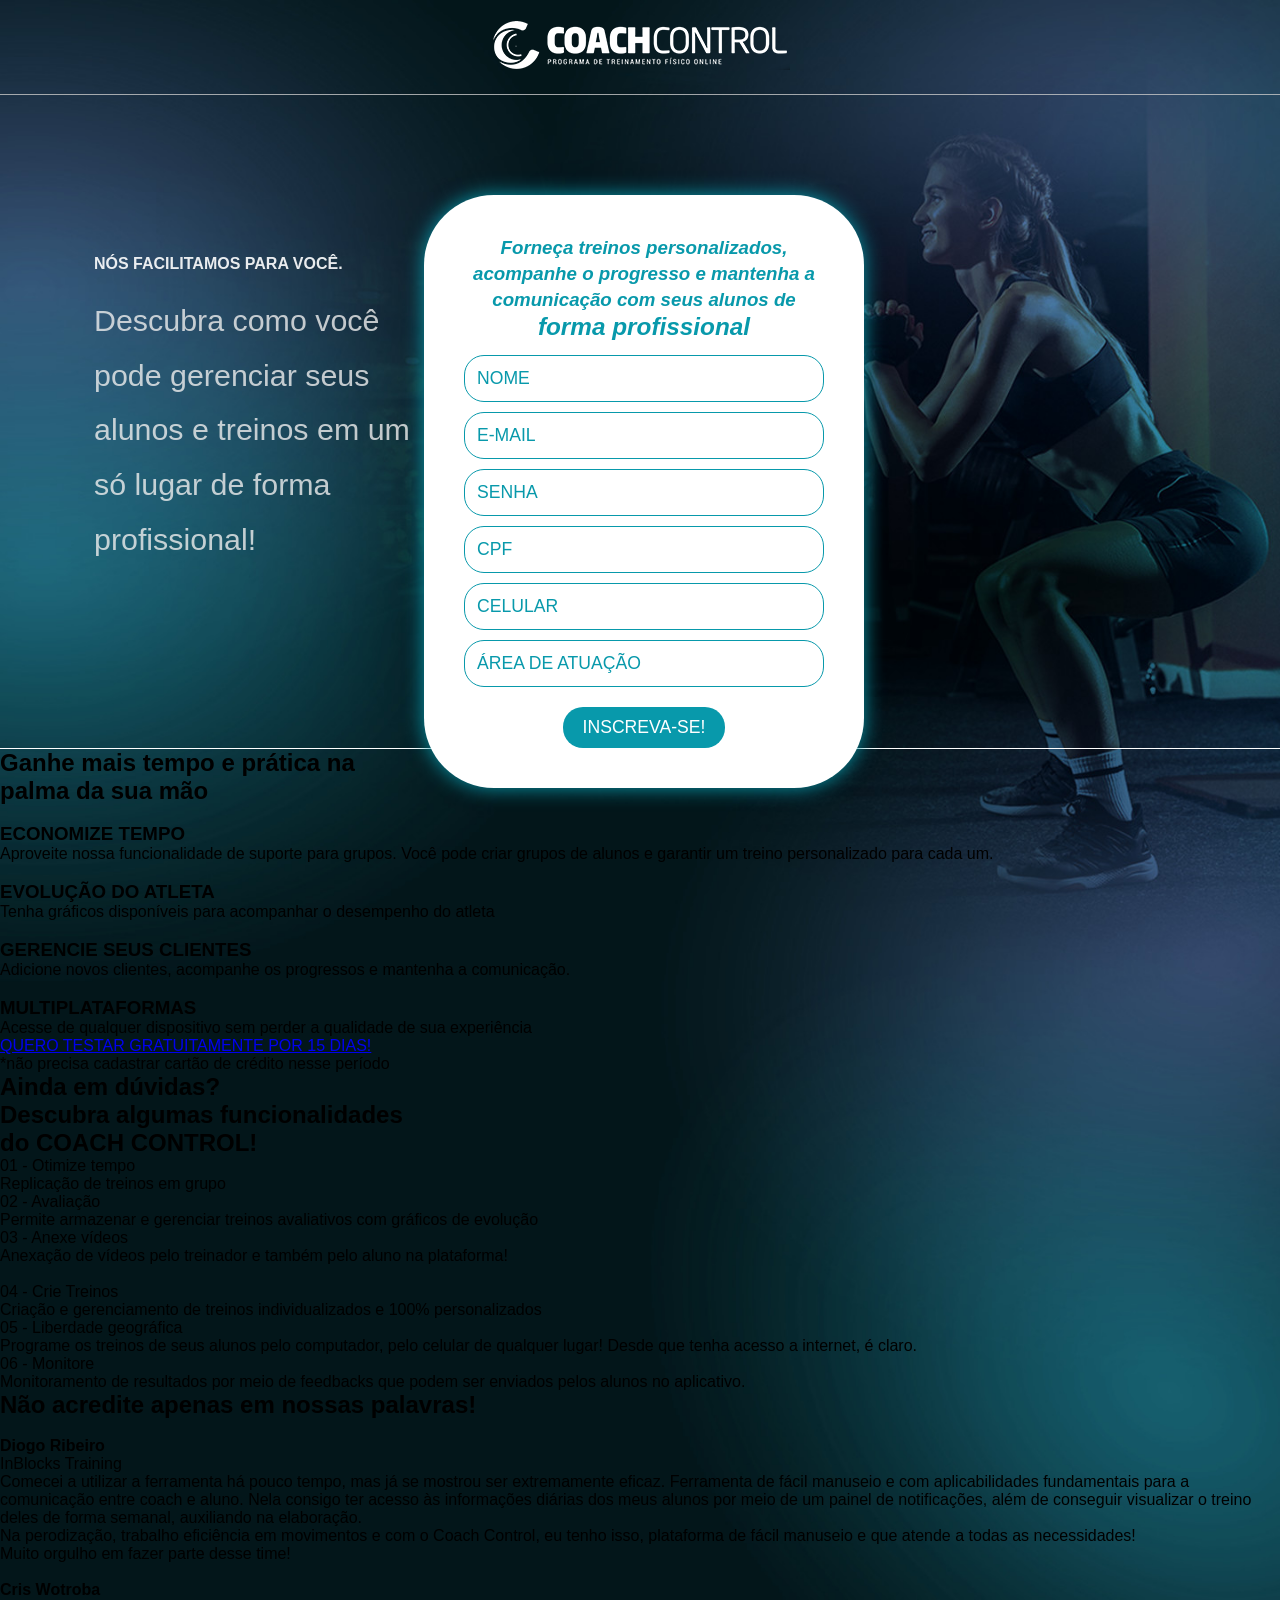
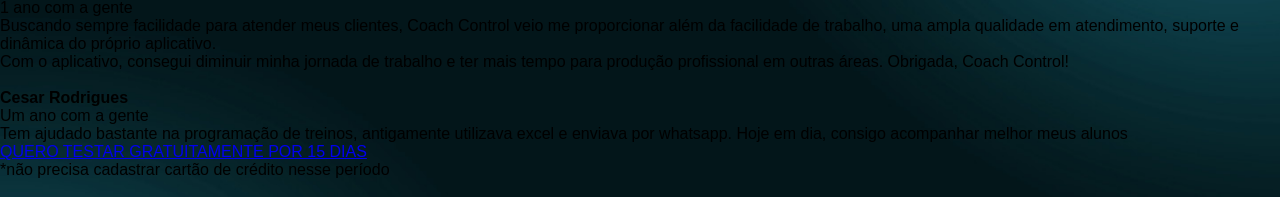
==== pagecaptura.html @ eb7161b2 "first commit" ====
<!DOCTYPE html>
<html lang="pt-br">
<head>
    <meta charset="UTF-8">
    <meta http-equiv="X-UA-Compatible" content="IE=edge">
    <meta name="viewport" content="width=device-width, initial-scale=1.0">
    <title>Coach Control</title>
    <link rel="stylesheet" href="assets/css/reset.css">
    <link rel="stylesheet" href="assets/css/stylecoach.css">
</head>
<body style="background-image: url('assets/img/fundo.jpg'); background-size: cover; background-color: #888;">
    

    <header class="header">
        <img src="assets/img/logo.png" alt="">
    </header>

    <main>

        <section class="intro_form">
            <div class="container intro_form_content">
                <div class="intro_left">
                    <h3>NÓS FACILITAMOS PARA VOCÊ.</h3>
                    <h2>Descubra como você pode gerenciar seus alunos e treinos em um só lugar de forma profissional!</h2>
                </div>
    
                <form action="" class="form">
                    <h3>Forneça treinos personalizados, acompanhe o progresso e mantenha a comunicação com seus alunos de <strong>forma profissional</strong></h3>
    
                    <input type="text" name="" id="" placeholder="NOME">
                    <input type="email" name="" id="" placeholder="E-MAIL">
                    <input type="password" name="" id="" placeholder="SENHA">
                    <input type="text" name="" id="" placeholder="CPF">
                    <input type="text" name="" id="" placeholder="CELULAR">
                    <input type="text" name="" id="" placeholder="ÁREA DE ATUAÇÃO">
    
                    <button class="btn_send_form" type="submit">INSCREVA-SE!</button>
                </form>
    
                <div class="intro_right"></div>
            </div>
            
        </section>

        <section>
            <header>
                <h2>Ganhe mais tempo e prática na <br> <strong>palma da sua mão</strong></h2>
            </header>

            <section>
                <article>
                    <img src="" alt="">
                    <h3>ECONOMIZE TEMPO</h3>
                    <p>Aproveite nossa funcionalidade de suporte para grupos. Você pode criar grupos de alunos e garantir um treino personalizado para cada um.</p>
                </article>

                <article>
                    <img src="" alt="">
                    <h3>EVOLUÇÃO DO ATLETA</h3>
                    <p>Tenha gráficos disponíveis para acompanhar o desempenho do atleta</p>
                </article>

                <article>
                    <img src="" alt="">
                    <h3>GERENCIE SEUS CLIENTES</h3>
                    <p>Adicione novos clientes, acompanhe os progressos e mantenha a comunicação.</p>
                </article>

                <article>
                    <img src="" alt="">
                    <h3>MULTIPLATAFORMAS</h3>
                    <p>Acesse de qualquer dispositivo sem perder a qualidade de sua experiência</p>
                </article>
            </section>

            <a href="#">QUERO TESTAR GRATUITAMENTE POR 15 DIAS!</a>
            <p>*não precisa cadastrar cartão de crédito nesse período</p>
        </section>

        <section>
            <header>
                <h2>Ainda em dúvidas? <br> Descubra algumas funcionalidades <br> do COACH CONTROL!</h2>
            </header>

            <div>
                <div>
                    <p>01 - Otimize tempo</p>
                    <span>Replicação de treinos em grupo</span>

                    <p>02 - Avaliação</p>
                    <span>Permite armazenar e gerenciar treinos avaliativos com gráficos de evolução</span>

                    <p>03 - Anexe vídeos</p>
                    <span>Anexação de vídeos pelo treinador e também pelo aluno na plataforma!</span>
                </div>

                <div>
                    <img src="" alt="">
                </div>

                <div>
                    <p>04 - Crie Treinos</p>
                    <span>Criação e gerenciamento de treinos individualizados e 100% personalizados</span>

                    <p>05 - Liberdade geográfica</p>
                    <span>Programe os treinos de seus alunos pelo computador, pelo celular de qualquer lugar! Desde que tenha acesso a internet, é claro.</span>

                    <p>06 - Monitore</p>
                    <span>Monitoramento de resultados por meio de feedbacks que podem ser enviados pelos alunos no aplicativo.</span>
                </div>
            </div>

        </section>

        <section>
            <header>
                <h2>Não acredite apenas em nossas palavras!</h2>
            </header>

            <section>
                <article>
                    <header>
                        <img src="" alt="">
                        <div>
                            <h4>Diogo Ribeiro</h4>
                            <p>InBlocks Training</p>
                        </div>
                    </header>
                    <div>
                        <p>
                            Comecei a utilizar a ferramenta há pouco tempo, mas já se mostrou ser extremamente eficaz. Ferramenta de fácil manuseio e com aplicabilidades fundamentais para a comunicação entre coach e aluno. Nela consigo ter acesso às informações diárias dos meus alunos por meio de um painel de notificações, além de conseguir visualizar o treino deles de forma semanal, auxiliando na elaboração.<br>
                            Na perodização, trabalho eficiência em movimentos e com o Coach Control, eu tenho isso, plataforma de fácil manuseio e que atende  a todas as necessidades!<br>
                            Muito orgulho em fazer parte desse time!
                        </p>
                    </div>
                </article>

                <article>
                    <header>
                        <img src="" alt="">
                        <div>
                            <h4>Cris Wotroba</h4>
                            <p>1 ano com a gente</p>
                        </div>
                    </header>
                    <div>
                        <p>
                            Buscando sempre facilidade para atender meus clientes, Coach Control veio me proporcionar além da facilidade de trabalho, uma ampla qualidade em atendimento, suporte e dinâmica do próprio aplicativo.<br>
                            Com o aplicativo, consegui diminuir minha jornada de trabalho e ter mais tempo para produção profissional em outras áreas. Obrigada, Coach Control!
                        </p>
                    </div>
                </article>

                <article>
                    <header>
                        <img src="" alt="">
                        <div>
                            <h4>Cesar Rodrigues</h4>
                            <p>Um ano com a gente</p>
                        </div>
                    </header>
                    <div>
                        <p>
                            Tem ajudado bastante na programação de treinos, antigamente utilizava excel e enviava por whatsapp. Hoje em dia, consigo acompanhar melhor meus alunos
                        </p>
                    </div>
                </article>
            </section>

            <a href="#">QUERO TESTAR GRATUITAMENTE POR 15 DIAS</a>
            <p>*não precisa cadastrar cartão de crédito nesse período</p>
        </section>

    </main>

    <footer>
        <p>
            <img src="" alt="">
        </p>
    </footer>
    
</body>
</html>
---- assets/css/stylecoach.css ----
:root{
    --color-blue: #0899AB;
}

.container{
    max-width: 1132px;
    margin: auto;
}

.container-full{
    width: 100%;
}

header.header{
    padding: 20px 10px;
    text-align: center;
}
.intro_form{
    border-top: 1px solid rgba(200, 200, 200, .8);
    border-bottom: 1px solid #fff;
}
.intro_form_content{
    display: flex;
    flex-wrap: wrap;
    padding: 100px 10px 0px;
    margin-bottom: -40px;
}

.intro_left{
    flex-basis: 340px;
    color: #fff;
    padding: 40px 10px;
}

.intro_left h3{
    text-transform: uppercase;
    font-size: 1em;
    margin: 20px 0;
    opacity: 0.9;
}
.intro_left h2{
    font-size: 1.9em;
    line-height: 1.8em;
    font-weight: 300;
    color: #eee;
    opacity: 0.8;
}

form.form{
    flex-basis: 440px;
    border-radius: 70px;
    background-color: #fff;
    padding: 40px;
    box-shadow: 0px 0px 20px var(--color-blue);
    color: var(--color-blue);
    text-align: center;
}

form.form h3{
    font-size: 1.3m;
    line-height: 1.4em;
    text-align: center;
    font-weight: 600;
    font-style: italic;
    margin-bottom: 8px;
}
form.form h3 strong{
    font-weight: bolder;
    font-size: 1.3001em;
}
form.form input{
    width: 100%;
    border: 1px solid var(--color-blue);
    padding: 12px;
    border-radius: 20px;
    margin: 5px 0;
    font-size: 1.1em;
    color: var(--color-blue);
}
form.form input:focus{
    outline: 1px solid var(--color-blue);
}
form.form input::placeholder{
    color: var(--color-blue);
}

form.form .btn_send_form{
    margin: 15px auto 0;
    padding: 10px 20px;
    font-size: 1.1em;
    background-color: var(--color-blue);
    border: none;
    border-radius: 20px;
    color: #fff;
    transition: all .2s;
}
form.form .btn_send_form:hover{
    cursor: pointer;
    transform: scale(1.05);
}
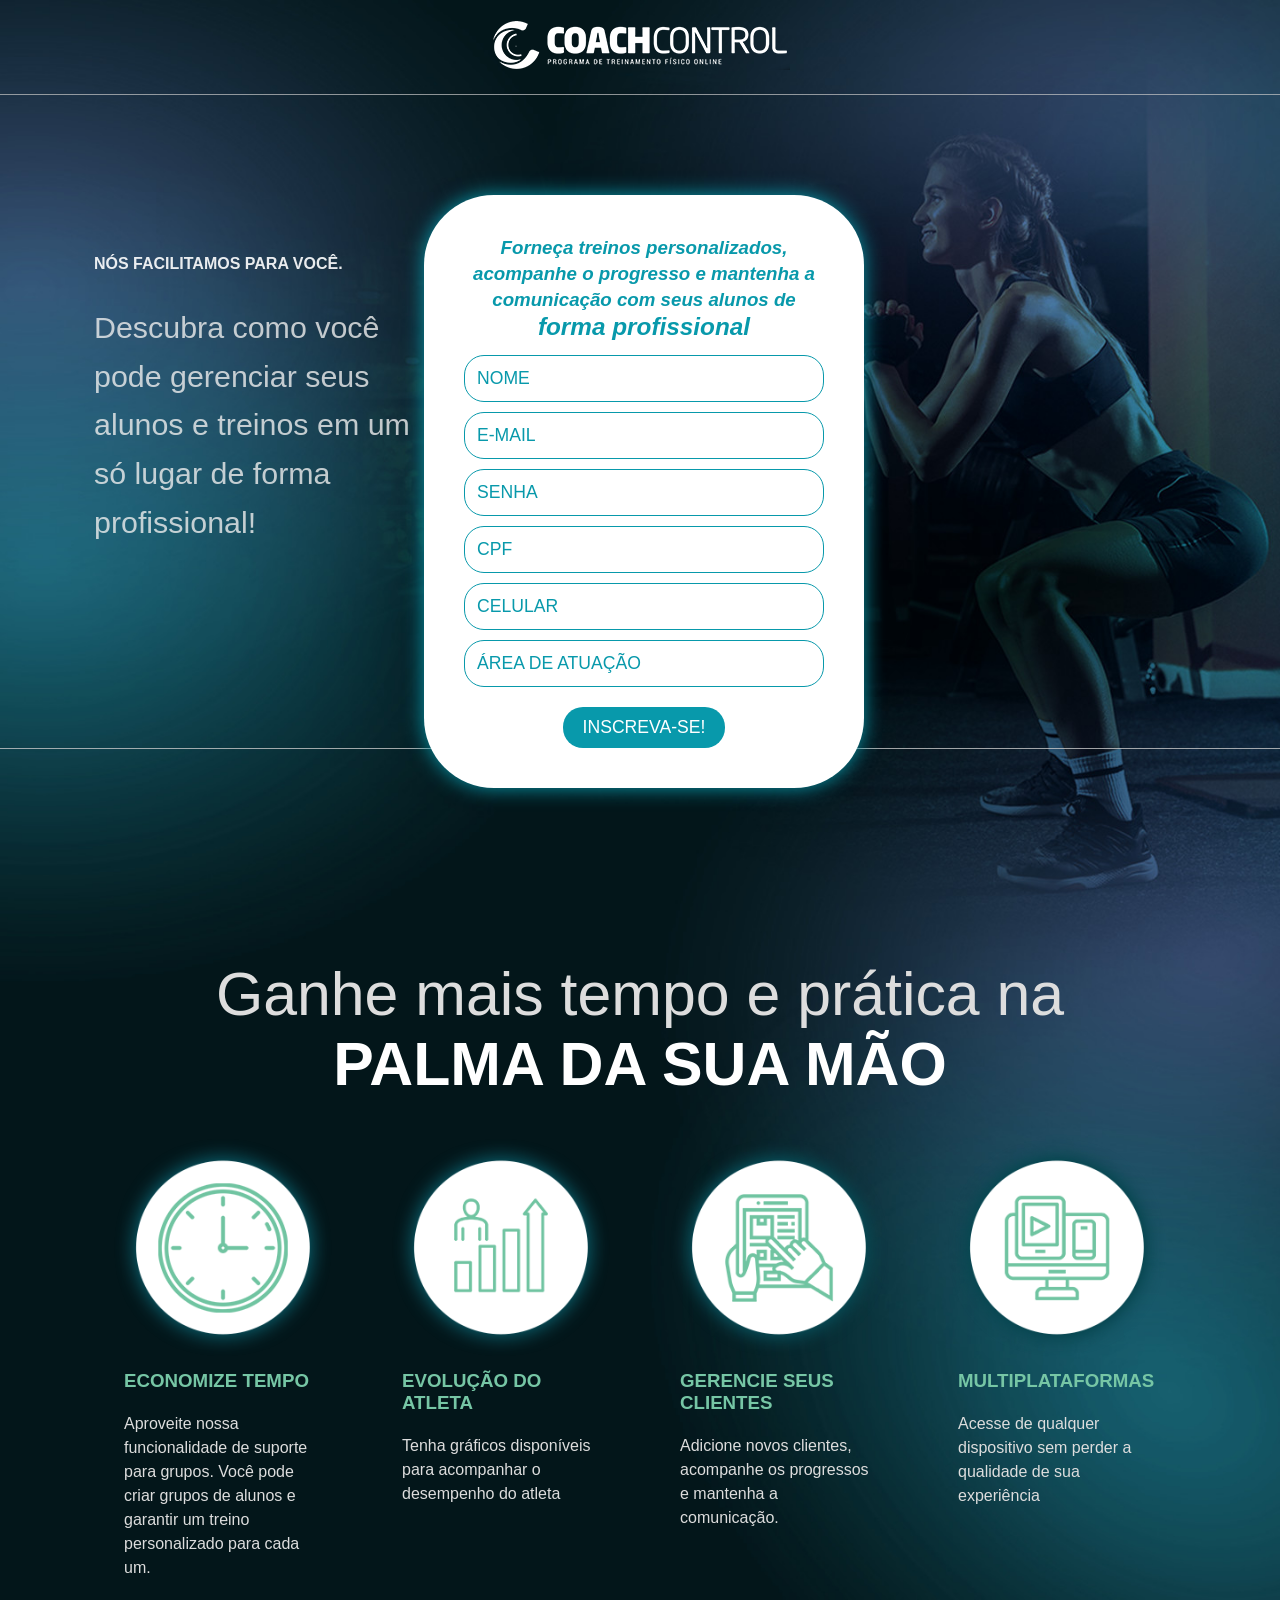
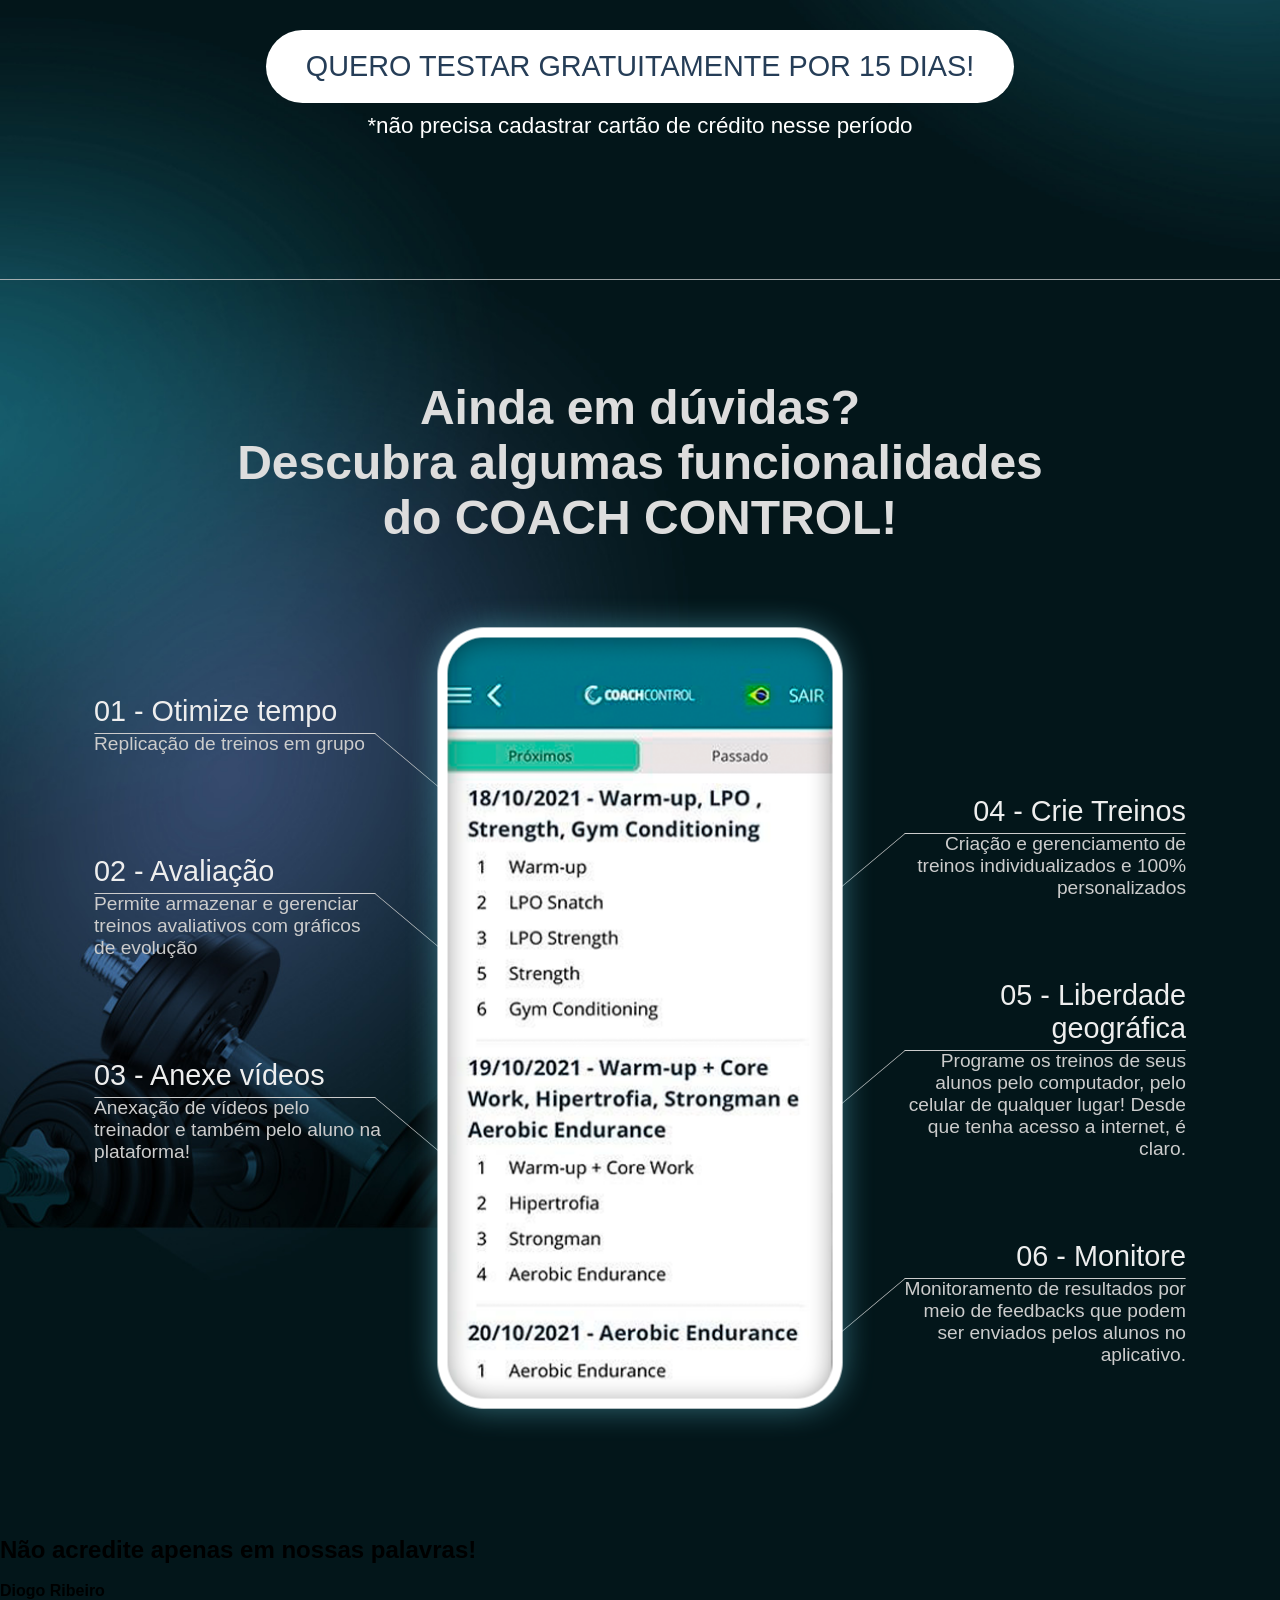
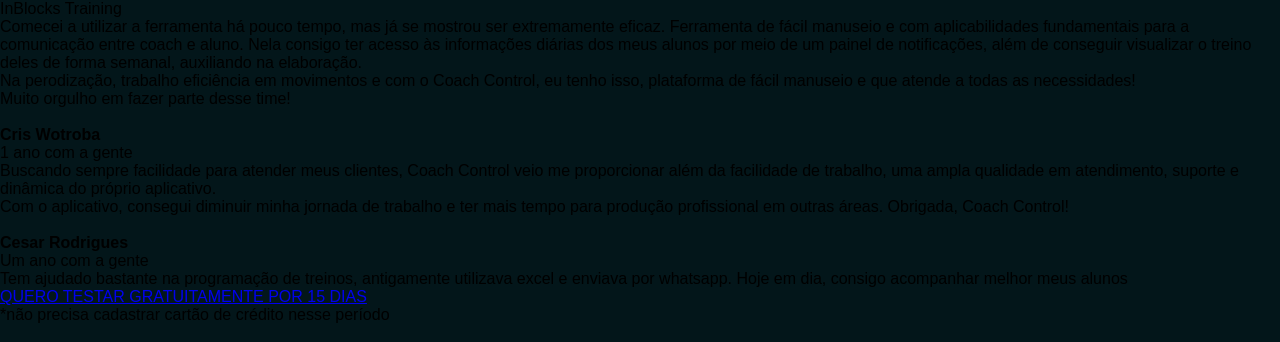
==== commit adaec702: "to na parte dos depoimentos" ====
--- a/pagecaptura.html
+++ b/pagecaptura.html
@@ -18,7 +18,7 @@
     <main>
 
         <section class="intro_form">
-            <div class="container intro_form_content">
+            <div class="container intro_form_content"> 
                 <div class="intro_left">
                     <h3>NÓS FACILITAMOS PARA VOCÊ.</h3>
                     <h2>Descubra como você pode gerenciar seus alunos e treinos em um só lugar de forma profissional!</h2>
@@ -30,8 +30,8 @@
                     <input type="text" name="" id="" placeholder="NOME">
                     <input type="email" name="" id="" placeholder="E-MAIL">
                     <input type="password" name="" id="" placeholder="SENHA">
-                    <input type="text" name="" id="" placeholder="CPF">
-                    <input type="text" name="" id="" placeholder="CELULAR">
+                    <input type="text" name="" id="" onkeydown="javascript: fMasc( this, mCPF );" maxlength="14" placeholder="CPF">
+                    <input type="text" name="" id="" onkeypress="mask(this, mphone);" placeholder="CELULAR">
                     <input type="text" name="" id="" placeholder="ÁREA DE ATUAÇÃO">
     
                     <button class="btn_send_form" type="submit">INSCREVA-SE!</button>
@@ -42,71 +42,93 @@
             
         </section>
 
-        <section>
-            <header>
-                <h2>Ganhe mais tempo e prática na <br> <strong>palma da sua mão</strong></h2>
-            </header>
-
-            <section>
-                <article>
-                    <img src="" alt="">
-                    <h3>ECONOMIZE TEMPO</h3>
-                    <p>Aproveite nossa funcionalidade de suporte para grupos. Você pode criar grupos de alunos e garantir um treino personalizado para cada um.</p>
-                </article>
-
-                <article>
-                    <img src="" alt="">
-                    <h3>EVOLUÇÃO DO ATLETA</h3>
-                    <p>Tenha gráficos disponíveis para acompanhar o desempenho do atleta</p>
-                </article>
-
-                <article>
-                    <img src="" alt="">
-                    <h3>GERENCIE SEUS CLIENTES</h3>
-                    <p>Adicione novos clientes, acompanhe os progressos e mantenha a comunicação.</p>
-                </article>
-
-                <article>
-                    <img src="" alt="">
-                    <h3>MULTIPLATAFORMAS</h3>
-                    <p>Acesse de qualquer dispositivo sem perder a qualidade de sua experiência</p>
-                </article>
-            </section>
-
-            <a href="#">QUERO TESTAR GRATUITAMENTE POR 15 DIAS!</a>
-            <p>*não precisa cadastrar cartão de crédito nesse período</p>
-        </section>
-
-        <section>
-            <header>
-                <h2>Ainda em dúvidas? <br> Descubra algumas funcionalidades <br> do COACH CONTROL!</h2>
-            </header>
-
-            <div>
-                <div>
-                    <p>01 - Otimize tempo</p>
-                    <span>Replicação de treinos em grupo</span>
-
-                    <p>02 - Avaliação</p>
-                    <span>Permite armazenar e gerenciar treinos avaliativos com gráficos de evolução</span>
-
-                    <p>03 - Anexe vídeos</p>
-                    <span>Anexação de vídeos pelo treinador e também pelo aluno na plataforma!</span>
+        <section class="container-full sec_van">
+            <div class="sec_content container">
+                <header class="header_van">
+                    <h2>Ganhe mais tempo e prática na <br> <strong>palma da sua mão</strong></h2>
+                </header>
+    
+                <section class="cards_van_sec">
+                    <article class="card_van">
+                        <img src="assets/img/rec_time.png" alt="">
+                        <h3>ECONOMIZE TEMPO</h3>
+                        <p>Aproveite nossa funcionalidade de suporte para grupos. Você pode criar grupos de alunos e garantir um treino personalizado para cada um.</p>
+                    </article>
+    
+                    <article class="card_van">
+                        <img src="assets/img/rec_grow.png" alt="">
+                        <h3>EVOLUÇÃO DO ATLETA</h3>
+                        <p>Tenha gráficos disponíveis para acompanhar o desempenho do atleta</p>
+                    </article>
+    
+                    <article class="card_van">
+                        <img src="assets/img/rec_manage.png" alt="">
+                        <h3>GERENCIE SEUS CLIENTES</h3>
+                        <p>Adicione novos clientes, acompanhe os progressos e mantenha a comunicação.</p>
+                    </article>
+    
+                    <article class="card_van">
+                        <img src="assets/img/rec_mult.png" alt="">
+                        <h3>MULTIPLATAFORMAS</h3>
+                        <p>Acesse de qualquer dispositivo sem perder a qualidade de sua experiência</p>
+                    </article>
+                </section>
+                
+                <div class="sec_van_bottom">
+                    <a class="btn_cta" href="#">QUERO TESTAR GRATUITAMENTE POR 15 DIAS!</a>
+                    <p>*não precisa cadastrar cartão de crédito nesse período</p>
                 </div>
-
-                <div>
-                    <img src="" alt="">
-                </div>
-
-                <div>
-                    <p>04 - Crie Treinos</p>
-                    <span>Criação e gerenciamento de treinos individualizados e 100% personalizados</span>
-
-                    <p>05 - Liberdade geográfica</p>
-                    <span>Programe os treinos de seus alunos pelo computador, pelo celular de qualquer lugar! Desde que tenha acesso a internet, é claro.</span>
-
-                    <p>06 - Monitore</p>
-                    <span>Monitoramento de resultados por meio de feedbacks que podem ser enviados pelos alunos no aplicativo.</span>
+                
+            </div>
+            
+        </section>
+
+        <section class="sec_features container-full">
+            <div class="features_content container">
+                <header class="header_features">
+                    <h2>Ainda em dúvidas? <br> Descubra algumas funcionalidades <br> do COACH CONTROL!</h2>
+                </header>
+    
+                <div class="features_app">
+                    <div class="features_left">
+                        <div class="row">
+                            <p>01 - Otimize tempo</p>
+                            <span>Replicação de treinos em grupo</span>
+                        </div>
+                        
+                        <div class="row">
+                            <p>02 - Avaliação</p>
+                            <span>Permite armazenar e gerenciar treinos avaliativos com gráficos de evolução</span>
+                        </div>
+                        
+                        <div class="row">
+                            <p>03 - Anexe vídeos</p>
+                            <span>Anexação de vídeos pelo treinador e também pelo aluno na plataforma!</span>
+                        </div>
+                        
+                    </div>
+    
+                    <div class="features_center">
+                        <img src="assets/img/phone.png" alt="">
+                    </div>
+    
+                    <div class="features_right">
+                        <div class="row">
+                            <p>04 - Crie Treinos</p>
+                            <span>Criação e gerenciamento de treinos individualizados e 100% personalizados</span>
+                        </div>
+                        
+                        <div class="row">
+                            <p>05 - Liberdade geográfica</p>
+                            <span>Programe os treinos de seus alunos pelo computador, pelo celular de qualquer lugar! Desde que tenha acesso a internet, é claro.</span>
+                        </div>
+    
+                        <div class="row">
+                            <p>06 - Monitore</p>
+                            <span>Monitoramento de resultados por meio de feedbacks que podem ser enviados pelos alunos no aplicativo.</span>
+                        </div>
+    
+                    </div>
                 </div>
             </div>
 
@@ -178,6 +200,8 @@
             <img src="" alt="">
         </p>
     </footer>
+
+    <script src="assets/js/script.js"></script>
     
 </body>
 </html>
--- a/assets/css/stylecoach.css
+++ b/assets/css/stylecoach.css
@@ -1,5 +1,6 @@
 :root{
     --color-blue: #0899AB;
+    --color-blue2: #76C6A5;
 }
 
 .container{
@@ -16,8 +17,8 @@
     text-align: center;
 }
 .intro_form{
-    border-top: 1px solid rgba(200, 200, 200, .8);
-    border-bottom: 1px solid #fff;
+    border-top: 1px solid rgba(200, 200, 200, .7);
+    border-bottom: 1px solid rgba(200, 200, 200, .8);
 }
 .intro_form_content{
     display: flex;
@@ -35,12 +36,12 @@
 .intro_left h3{
     text-transform: uppercase;
     font-size: 1em;
-    margin: 20px 0;
+    margin: 20px 0 30px;
     opacity: 0.9;
 }
 .intro_left h2{
     font-size: 1.9em;
-    line-height: 1.8em;
+    line-height: 1.6em;
     font-weight: 300;
     color: #eee;
     opacity: 0.8;
@@ -97,4 +98,191 @@
 form.form .btn_send_form:hover{
     cursor: pointer;
     transform: scale(1.05);
-}+}
+
+.sec_van{
+    padding: 90px 0 100px;
+    color: #fff;
+    border-bottom: 1px solid rgba(200, 200, 200, .8);
+}
+
+.sec_content{
+    padding: 80px 10px 40px;
+    display: flex;
+    flex-wrap: wrap;
+}
+
+.header_van{
+    width: 100%;
+    text-align: center;
+}
+.header_van h2{
+    font-size: 3.8em;
+    color: #ddd;
+    margin: 40px auto 10px;
+    font-weight: 300;
+}
+.header_van h2 strong{
+   color: #fff;
+   text-transform: uppercase;
+}
+
+.cards_van_sec{
+    display: flex;
+    flex-wrap: wrap;
+}
+.card_van{
+    flex-basis: calc(25% - 30px);
+    margin: 15px;
+    padding: 15px;
+}
+
+.card_van img{
+    width: 100%;
+}
+.card_van h3{
+    color: var(--color-blue2);
+    padding: 10px;
+}
+.card_van p{
+    padding: 10px;
+    color: #ddd;
+    line-height: 1.5em;
+}
+.sec_van_bottom{
+    flex-basis: 100%;
+    text-align: center;
+    display: flex;
+    flex-wrap: wrap;
+    justify-content: center;
+}
+.btn_cta{
+    text-decoration: none;
+    color: #253D57;
+    background-color: #fff;
+    text-align: center;
+    font-size: 1.8em;
+    margin: 10px auto;
+    padding: 20px 40px;
+    border-radius: 40px;
+    transition: all .23s;
+}
+.btn_cta:hover{
+    transform: scale(1.03);
+}
+.sec_van_bottom p{
+    width: 100%;
+    font-size: 1.4em;
+}
+
+.sec_features{
+    padding: 40px 0 60px;
+}
+.features_content{
+    padding: 20px 10px;
+}
+.header_features{
+    width: 100%;
+    text-align: center;
+    margin: 40px auto;
+}
+.header_features h2{
+    color: #ddd;
+    font-size: 3em;
+}
+
+.features_app{
+    display: flex;
+    flex-wrap: wrap;
+}
+.features_left, .features_right{
+    flex-basis: calc(28% - 20px);
+    margin: 10px;
+    color: #fff;
+}
+.features_center{
+    flex-basis: calc(44% - 20px);
+    margin: 10px;
+}
+.features_center img{
+    width: 100%;
+    z-index: 1;
+    position: relative;
+}
+.features_left .row{
+    margin: 10px 0 100px;
+}
+.features_left .row:nth-child(1){
+    margin-top: 100px;
+}
+.features_left .row p{
+    color: #eee;
+    font-size: 1.8em;
+    margin-bottom: 5px;
+}
+.features_left .row span{
+    color:  #ccc;
+    font-size: 1.2em;
+    position: relative;
+}
+.features_left .row span{
+    margin: 10px 0;
+}
+
+
+/* ============= lines left phone ============= */
+.features_left .row span::before{
+    content: "";
+    position: absolute;
+    top: 0;
+    left: 60px;
+    display: block;
+    border-width: 1px 1px 0 0;
+    border-style: solid;
+    width: 280px;
+    height: 100px;
+    transform: skewX(50deg);
+}
+
+/* ============= lines left phone ============= */
+
+
+
+
+.features_right .row{
+    margin: 10px 0 80px;
+    text-align: right;
+}
+.features_right .row:nth-child(1){
+    margin-top: 200px;
+}
+.features_right .row p{
+    color: #eee;
+    font-size: 1.8em;
+    margin-bottom: 5px;
+}
+.features_right .row span{
+    color:  #ccc;
+    font-size: 1.2em;
+    position: relative;
+}
+.features_right .row span{
+    margin: 10px 0;
+}
+
+
+/* ============= lines right phone ============= */
+.features_right .row span::before{
+    content: "";
+    position: absolute;
+    top: 0;
+    right: 60px;
+    display: block;
+    border-width: 1px 0 0 1px;
+    border-style: solid;
+    width: 280px;
+    height: 100px;
+    transform: skewX(-50deg);
+}
+
+/* ============= lines right phone ============= */
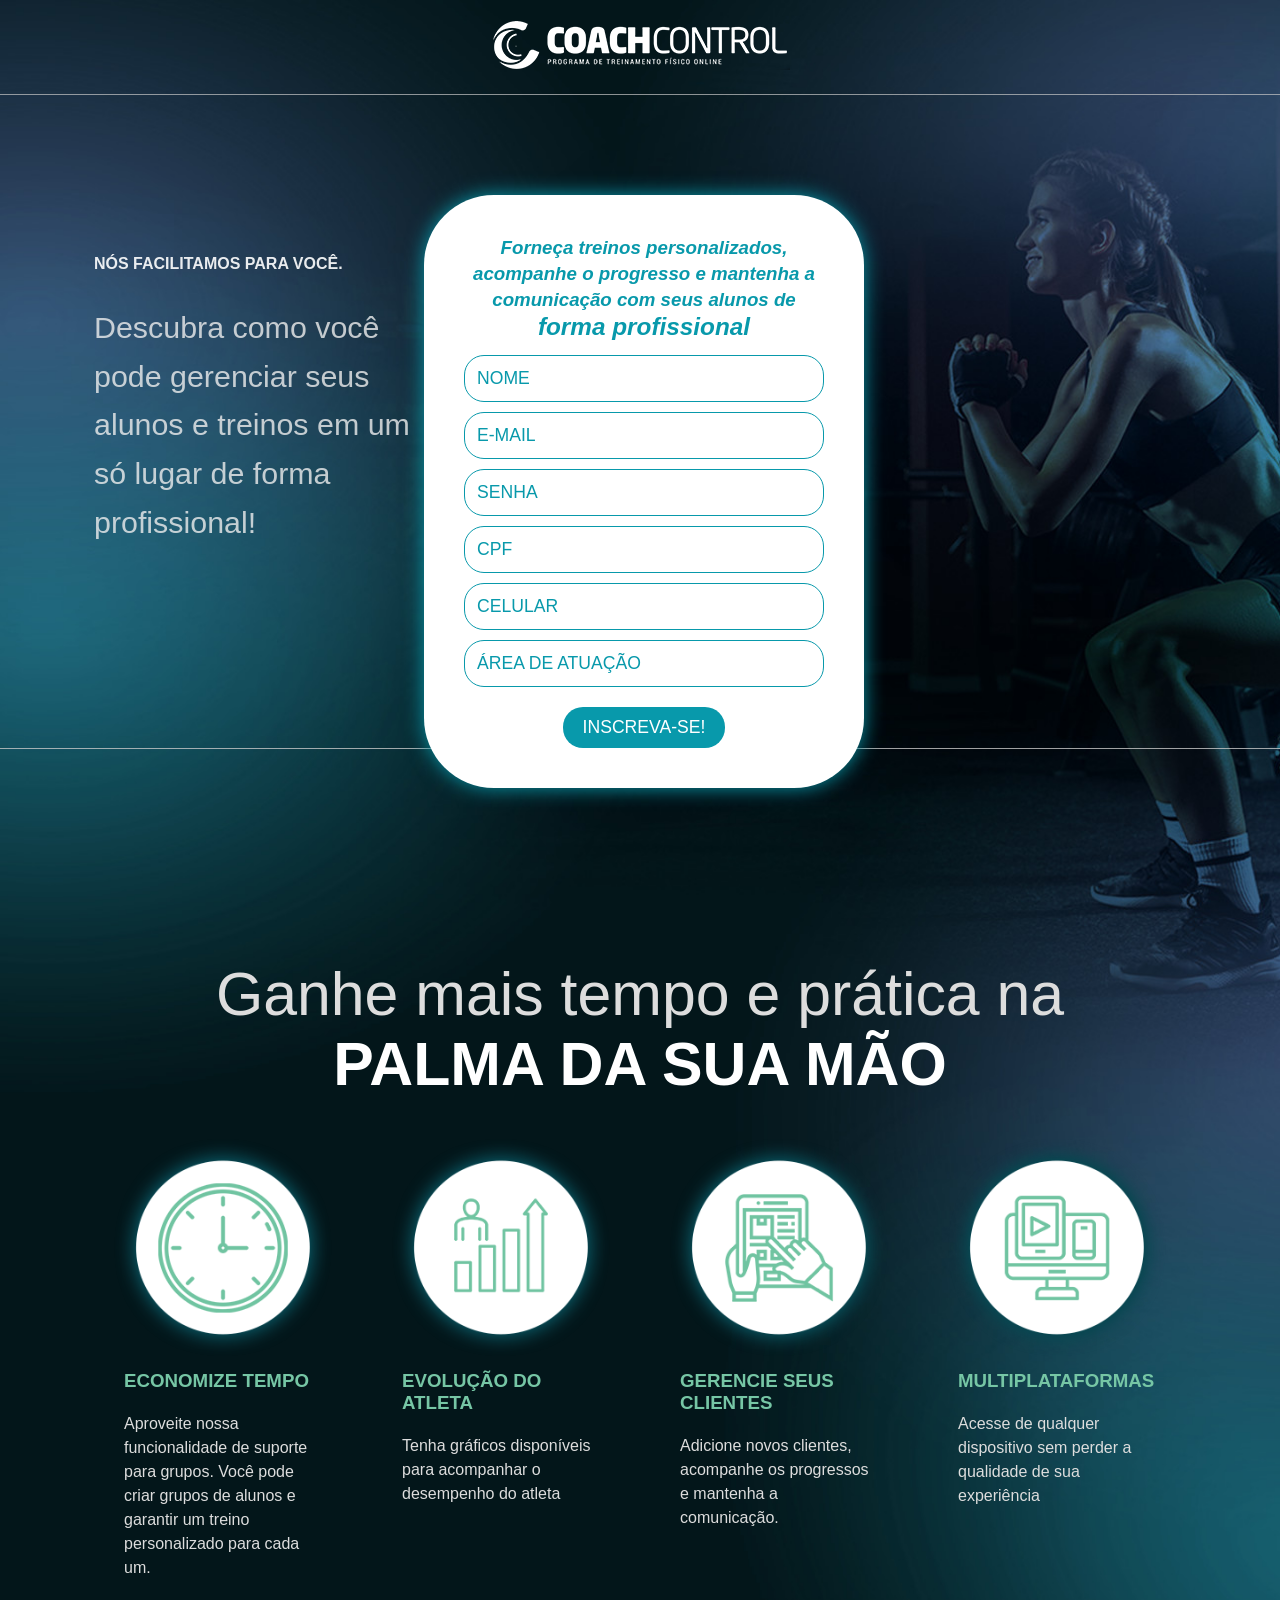
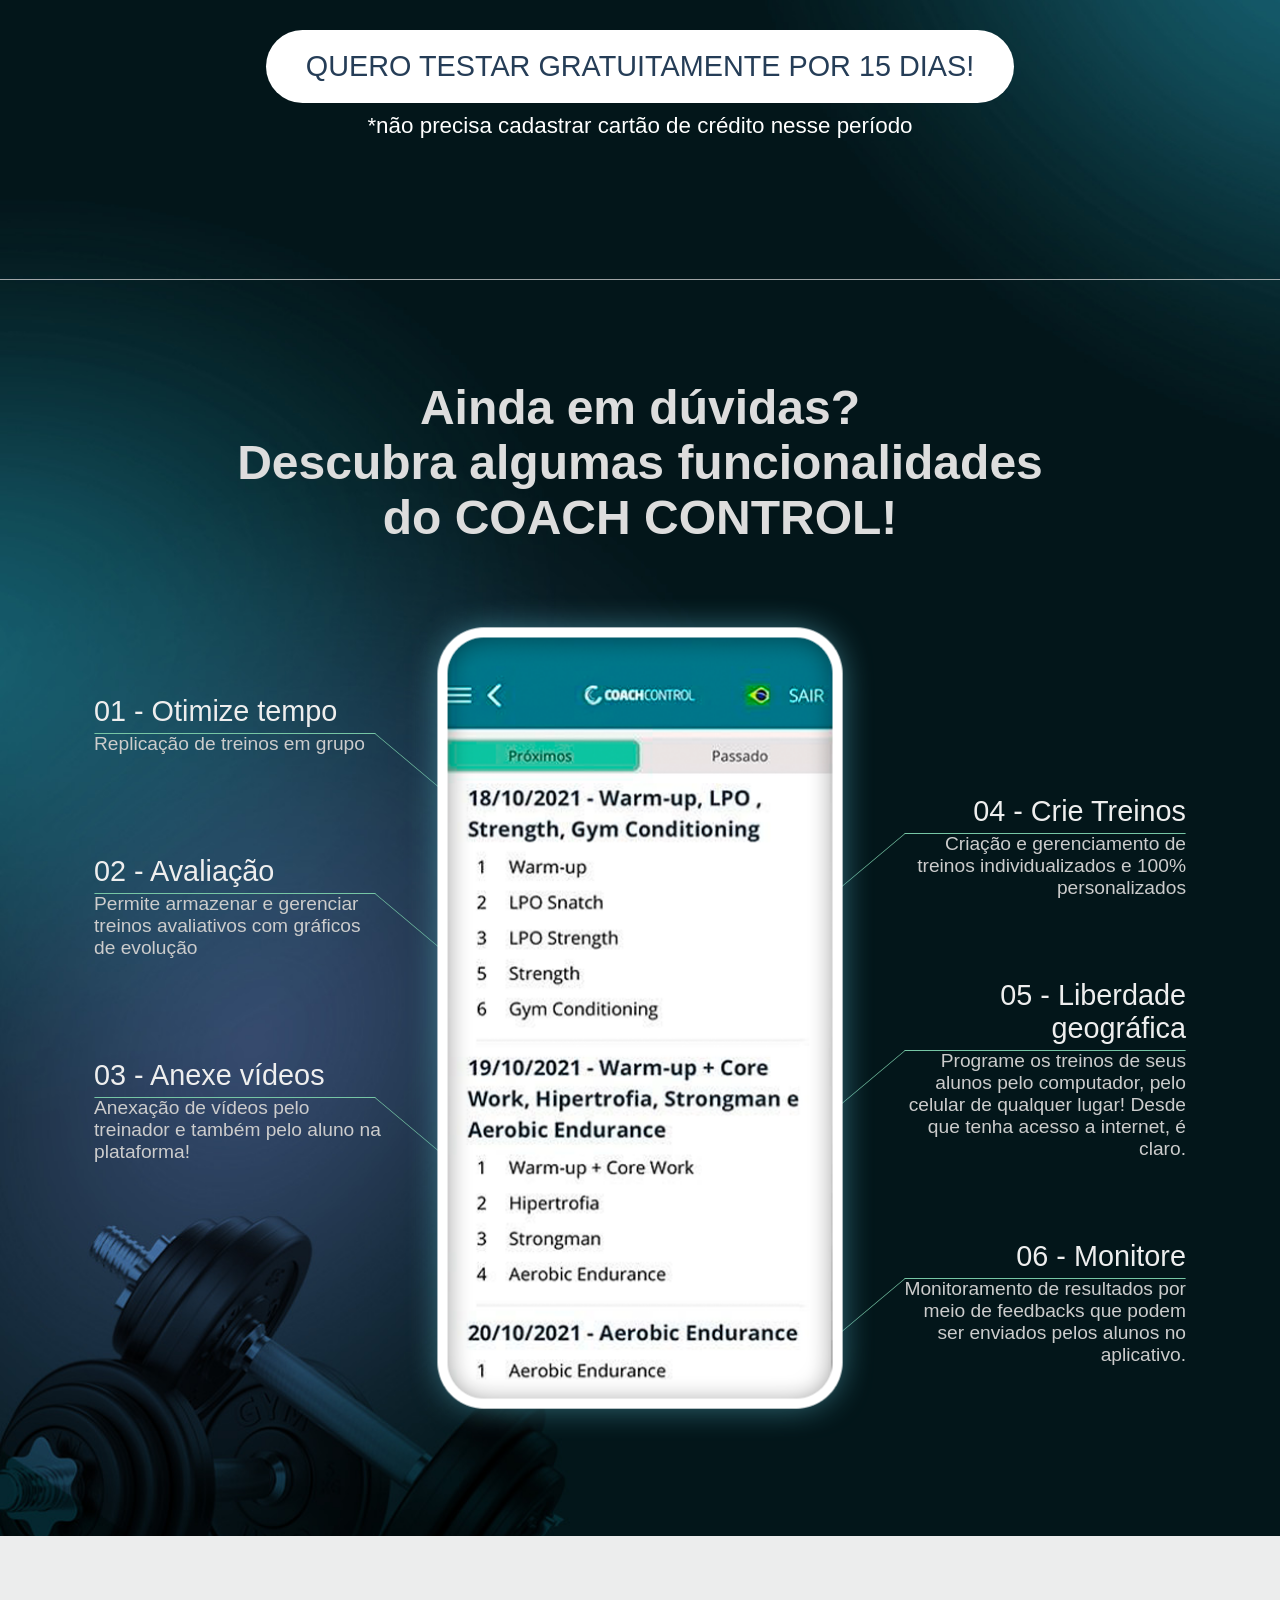
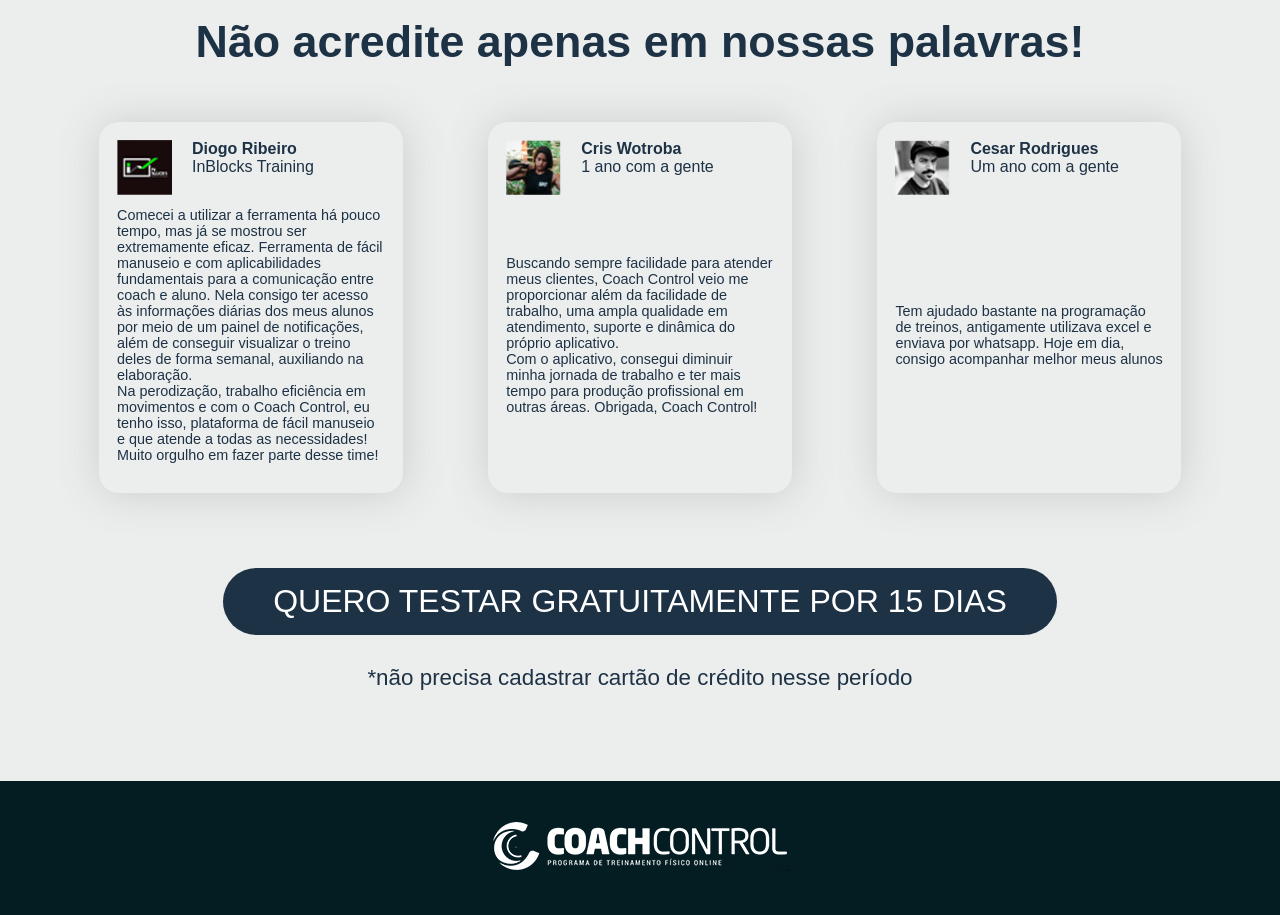
==== commit 0961f930: "finish desktop version" ====
--- a/pagecaptura.html
+++ b/pagecaptura.html
@@ -8,7 +8,7 @@
     <link rel="stylesheet" href="assets/css/reset.css">
     <link rel="stylesheet" href="assets/css/stylecoach.css">
 </head>
-<body style="background-image: url('assets/img/fundo.jpg'); background-size: cover; background-color: #888;">
+<body>
     
 
     <header class="header">
@@ -134,70 +134,75 @@
 
         </section>
 
-        <section>
-            <header>
-                <h2>Não acredite apenas em nossas palavras!</h2>
-            </header>
-
-            <section>
-                <article>
-                    <header>
-                        <img src="" alt="">
-                        <div>
-                            <h4>Diogo Ribeiro</h4>
-                            <p>InBlocks Training</p>
-                        </div>
-                    </header>
-                    <div>
-                        <p>
-                            Comecei a utilizar a ferramenta há pouco tempo, mas já se mostrou ser extremamente eficaz. Ferramenta de fácil manuseio e com aplicabilidades fundamentais para a comunicação entre coach e aluno. Nela consigo ter acesso às informações diárias dos meus alunos por meio de um painel de notificações, além de conseguir visualizar o treino deles de forma semanal, auxiliando na elaboração.<br>
-                            Na perodização, trabalho eficiência em movimentos e com o Coach Control, eu tenho isso, plataforma de fácil manuseio e que atende  a todas as necessidades!<br>
-                            Muito orgulho em fazer parte desse time!
-                        </p>
-                    </div>
-                </article>
-
-                <article>
-                    <header>
-                        <img src="" alt="">
-                        <div>
-                            <h4>Cris Wotroba</h4>
-                            <p>1 ano com a gente</p>
-                        </div>
-                    </header>
-                    <div>
-                        <p>
-                            Buscando sempre facilidade para atender meus clientes, Coach Control veio me proporcionar além da facilidade de trabalho, uma ampla qualidade em atendimento, suporte e dinâmica do próprio aplicativo.<br>
-                            Com o aplicativo, consegui diminuir minha jornada de trabalho e ter mais tempo para produção profissional em outras áreas. Obrigada, Coach Control!
-                        </p>
-                    </div>
-                </article>
-
-                <article>
-                    <header>
-                        <img src="" alt="">
-                        <div>
-                            <h4>Cesar Rodrigues</h4>
-                            <p>Um ano com a gente</p>
-                        </div>
-                    </header>
-                    <div>
-                        <p>
-                            Tem ajudado bastante na programação de treinos, antigamente utilizava excel e enviava por whatsapp. Hoje em dia, consigo acompanhar melhor meus alunos
-                        </p>
-                    </div>
-                </article>
-            </section>
-
-            <a href="#">QUERO TESTAR GRATUITAMENTE POR 15 DIAS</a>
-            <p>*não precisa cadastrar cartão de crédito nesse período</p>
+        <section class="sec_dep container-full">
+            <div class="dep_content container">
+                <header class="header_dep">
+                    <h2>Não acredite apenas em nossas palavras!</h2>
+                </header>
+    
+                <section class="body_dep">
+                    <article class="card_dep">
+                        <header class="header_card_dep">
+                            <img src="assets/img/dep1.png" alt="">
+                            <div class="dep_aut">
+                                <h4>Diogo Ribeiro</h4>
+                                <p>InBlocks Training</p>
+                            </div>
+                        </header>
+                        <div class="text_card_dep">
+                            <p>
+                                Comecei a utilizar a ferramenta há pouco tempo, mas já se mostrou ser extremamente eficaz. Ferramenta de fácil manuseio e com aplicabilidades fundamentais para a comunicação entre coach e aluno. Nela consigo ter acesso às informações diárias dos meus alunos por meio de um painel de notificações, além de conseguir visualizar o treino deles de forma semanal, auxiliando na elaboração.<br>
+                                Na perodização, trabalho eficiência em movimentos e com o Coach Control, eu tenho isso, plataforma de fácil manuseio e que atende  a todas as necessidades!<br>
+                                Muito orgulho em fazer parte desse time!
+                            </p>
+                        </div>
+                    </article>
+    
+                    <article class="card_dep">
+                        <header class="header_card_dep">
+                            <img src="assets/img/dep2.png" alt="">
+                            <div class="dep_aut">
+                                <h4>Cris Wotroba</h4>
+                                <p>1 ano com a gente</p>
+                            </div>
+                        </header>
+                        <div class="text_card_dep">
+                            <p>
+                                Buscando sempre facilidade para atender meus clientes, Coach Control veio me proporcionar além da facilidade de trabalho, uma ampla qualidade em atendimento, suporte e dinâmica do próprio aplicativo.<br>
+                                Com o aplicativo, consegui diminuir minha jornada de trabalho e ter mais tempo para produção profissional em outras áreas. Obrigada, Coach Control!
+                            </p>
+                        </div>
+                    </article>
+    
+                    <article class="card_dep">
+                        <header class="header_card_dep">
+                            <img src="assets/img/dep3.png" alt="">
+                            <div class="dep_aut">
+                                <h4>Cesar Rodrigues</h4>
+                                <p>Um ano com a gente</p>
+                            </div>
+                        </header>
+                        <div class="text_card_dep">
+                            <p>
+                                Tem ajudado bastante na programação de treinos, antigamente utilizava excel e enviava por whatsapp. Hoje em dia, consigo acompanhar melhor meus alunos
+                            </p>
+                        </div>
+                    </article>
+                </section>
+                
+                <div class="dep_footer">
+                    <a class="cta_bottom" href="#">QUERO TESTAR GRATUITAMENTE POR 15 DIAS</a>
+                    <p>*não precisa cadastrar cartão de crédito nesse período</p>
+                </div>
+                
+            </div>
         </section>
 
     </main>
 
-    <footer>
+    <footer class="footer">
         <p>
-            <img src="" alt="">
+            <img src="assets/img/logo.png" alt="">
         </p>
     </footer>
 
--- a/assets/css/stylecoach.css
+++ b/assets/css/stylecoach.css
@@ -1,6 +1,9 @@
 :root{
     --color-blue: #0899AB;
     --color-blue2: #76C6A5;
+    --color-light-gray: #ECEDED;
+    --color-middle-blue: #1D3245;
+    --color-dark-blue: #041D23
 }
 
 .container{
@@ -10,6 +13,12 @@
 
 .container-full{
     width: 100%;
+}
+
+body{
+    background-image: url('../img/fundo.jpg');
+    background-size: cover;
+    background-color: var(--color-middle-blue);
 }
 
 header.header{
@@ -239,9 +248,43 @@
     display: block;
     border-width: 1px 1px 0 0;
     border-style: solid;
+    border-color: var(--color-blue2);
     width: 280px;
     height: 100px;
     transform: skewX(50deg);
+    transition: all .23s;
+}
+
+
+.features_content:hover .features_left .row span::before{
+    /*border-width: 3px 3px 0 0;*/
+    animation: pisca-left .9s infinite;
+}
+.features_content:hover .features_right .row span::before{
+    /*border-width: 3px 3px 0 0;*/
+    animation: pisca-right .9s infinite;
+}
+
+@keyframes pisca-left{
+    from{
+        border-width: 1px 1px 0 0;
+    }
+    to{
+        border-width: 3px 3px 0 0;
+    }
+}
+
+@keyframes pisca-right{
+    from{
+        border-width: 1px 0 0 1px;
+    }
+    to{
+        border-width: 3px 0 0 3px;
+    }
+}
+
+.bord-row{
+    border-width: 3px 3px 0 0;
 }
 
 /* ============= lines left phone ============= */
@@ -280,9 +323,103 @@
     display: block;
     border-width: 1px 0 0 1px;
     border-style: solid;
+    border-color: var(--color-blue2);
     width: 280px;
     height: 100px;
     transform: skewX(-50deg);
 }
 
-/* ============= lines right phone ============= */+/* ============= lines right phone ============= */
+
+
+
+.sec_dep{
+    background-color: var(--color-light-gray);
+}
+.dep_content{
+    padding: 40px 10px;
+}
+.header_dep h2{
+    color: var(--color-middle-blue);
+    margin: 20px auto;
+    padding: 20px 0;
+    font-size: 2.8em;
+    text-align: center;
+}
+.body_dep{
+    display: flex;
+    justify-content: space-between;
+}
+.card_dep{
+    display: flex;
+    flex-wrap: wrap;
+    align-items: flex-start;
+    flex-basis: calc(30% - 30px);
+    margin: 15px;
+    padding: 18px;
+    color: var(--color-middle-blue);
+    border-radius: 20px;
+    box-shadow: 1px 1px 40px rgba(200, 200, 200, .9);
+}
+.header_card_dep{
+    display: flex;
+    width: 100%;
+}
+.header_card_dep img{
+    width: 55px;
+    height: 55px;
+    object-fit: cover;
+    margin-right: 20px;
+}
+.dep_aut h4{
+    color: var(--color-middle-blue);
+}
+.dep_aut p{
+    color: var(--color-middle-blue);
+}
+.text_card_dep{
+    display: flex;
+    align-items: center;
+    width: 100%;
+}
+.text_card_dep p{
+    font-size: .9em;
+    margin: 12px 0;
+}
+.dep_footer{
+    width: 100%;
+    display: flex;
+    flex-wrap: wrap;
+    text-align: center;
+    margin: 20px 0;
+    padding: 20px 0;
+}
+.dep_footer .cta_bottom{
+    margin: 20px auto;
+    padding: 15px 50px;
+    text-decoration: none;
+    color: #fff;
+    background-color: var(--color-middle-blue);
+    text-transform: uppercase;
+    font-size: 2em;
+    border-radius: 40px;
+    transition: all .23s;
+}
+.dep_footer .cta_bottom:hover{
+    transform: scale(1.04);
+}
+.dep_footer p{
+    color: var(--color-middle-blue);
+    margin: 10px 0;
+    font-size: 1.4em;
+    width: 100%;
+}
+
+footer.footer{
+    padding: 20px 10px;
+    background-color: var(--color-dark-blue);
+}
+footer.footer p{
+    padding: 20px 0;
+    text-align: center;
+}
